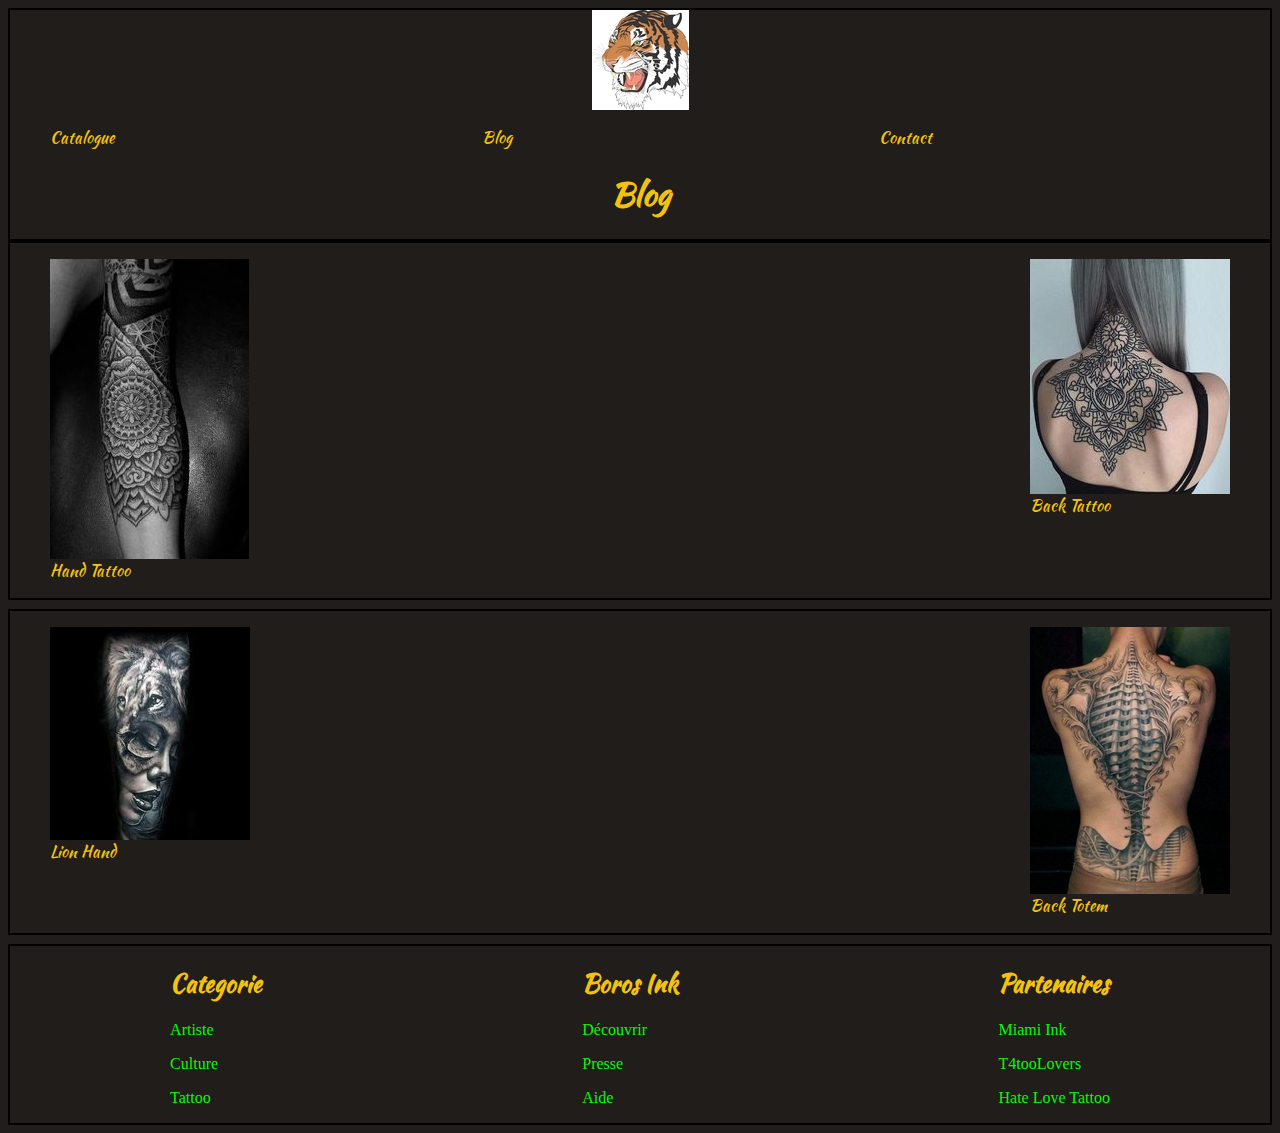
==== doc/blog.html @ 73901dae "Add img and position to blog tab" ====
<!DOCTYPE html>
<html>
  <head>
    <link href="https://fonts.googleapis.com/css?family=Kaushan+Script" rel="stylesheet">
    <link rel="stylesheet" href="../css/blog.css">
    <meta charset="utf-8">
    <title>Boros Ink</title>
  </head>
  <body>
    <header>
      <img class="logo"src="../img/Fierce-Lion-Tattoo-Sample-2.resized.jpg" alt="Logo de la page">

    <nav>
      <ul>
      <li>Catalogue</li>
      <li>Blog</li>
      <li>Contact</li>
      </ul>
    </nav>

    <h1>Blog</h1>
    </header>

    <section>
      <figure>
        <img src="../img/80d851a706a238e6eee5de0341a9db21.resized.jpg" alt="">
        <figcaption>Hand Tattoo</figcaption>
      </figure>
      <figure>
        <img src="../img/fcb4dd986eb0511bbdc2dae8199f370a.resized.jpg" alt="">
        <figcaption>Back Tattoo</figcaption>
      </figure>
    </section>

    <section>
      <figure>
        <img src="../img/7686d0fb78d905b9daee226ce06a578f.resized.jpg" alt="">
        <figcaption>Lion Hand</figcaption>
      </figure>

      <figure>
        <img src="../img/73.resized.jpg" alt="">
        <figcaption>Back Totem</figcaption>
      </figure>
    </section>

    <footer>
    <div>
      <h2>Categorie</h2>
       <p>Artiste</p>
       <p>Culture</p>
       <p>Tattoo</p>
    </div>

    <div>
    <h2>Boros Ink</h2>
     <p>Découvrir</p>
     <p>Presse</p>
     <p>Aide</p>
    </div>

    <div>
      <h2>Partenaires</h2>
       <p>Miami Ink</p>
       <p>T4tooLovers</p>
       <p>Hate Love Tattoo</p>
    </div>
    </footer>

  </body>
</html>
---- css/blog.css ----
/** Très petits écrans (smartphones, moins de 768px) */
/* Pas besoin de media-query, c'est le style par défaut */



header {
  border: 2px solid black;
}

body {
  background-color: #201d1b;
}

section {
  border: 2px solid black;
  margin-bottom: 9px;
}

ul, li {
  display: flex;
  justify-content: space-between;
}

ul {
  width: 70%;
}

h1, li, h2, figcaption {
  color:  #f3c20d;
  font-family: 'Kaushan Script', cursive;
}

h1 {
  text-align: center;
}

img {
  display: block;
  margin-left: auto;
  margin-right: auto
}

footer {
  display: none;
}

/* Petits écrans (tablettes, 768px et plus) */
@media (min-width: 768px) {

section {
  display: flex;
  justify-content: space-between;
}

p {
  color:  #08f708;
}

footer {
  display: flex;
  justify-content: space-around;
  border: 2px solid black;
}

}


  /* Ecrans moyens (desktops, 992px et plus) */
  @media (min-width: 992px) {


  }
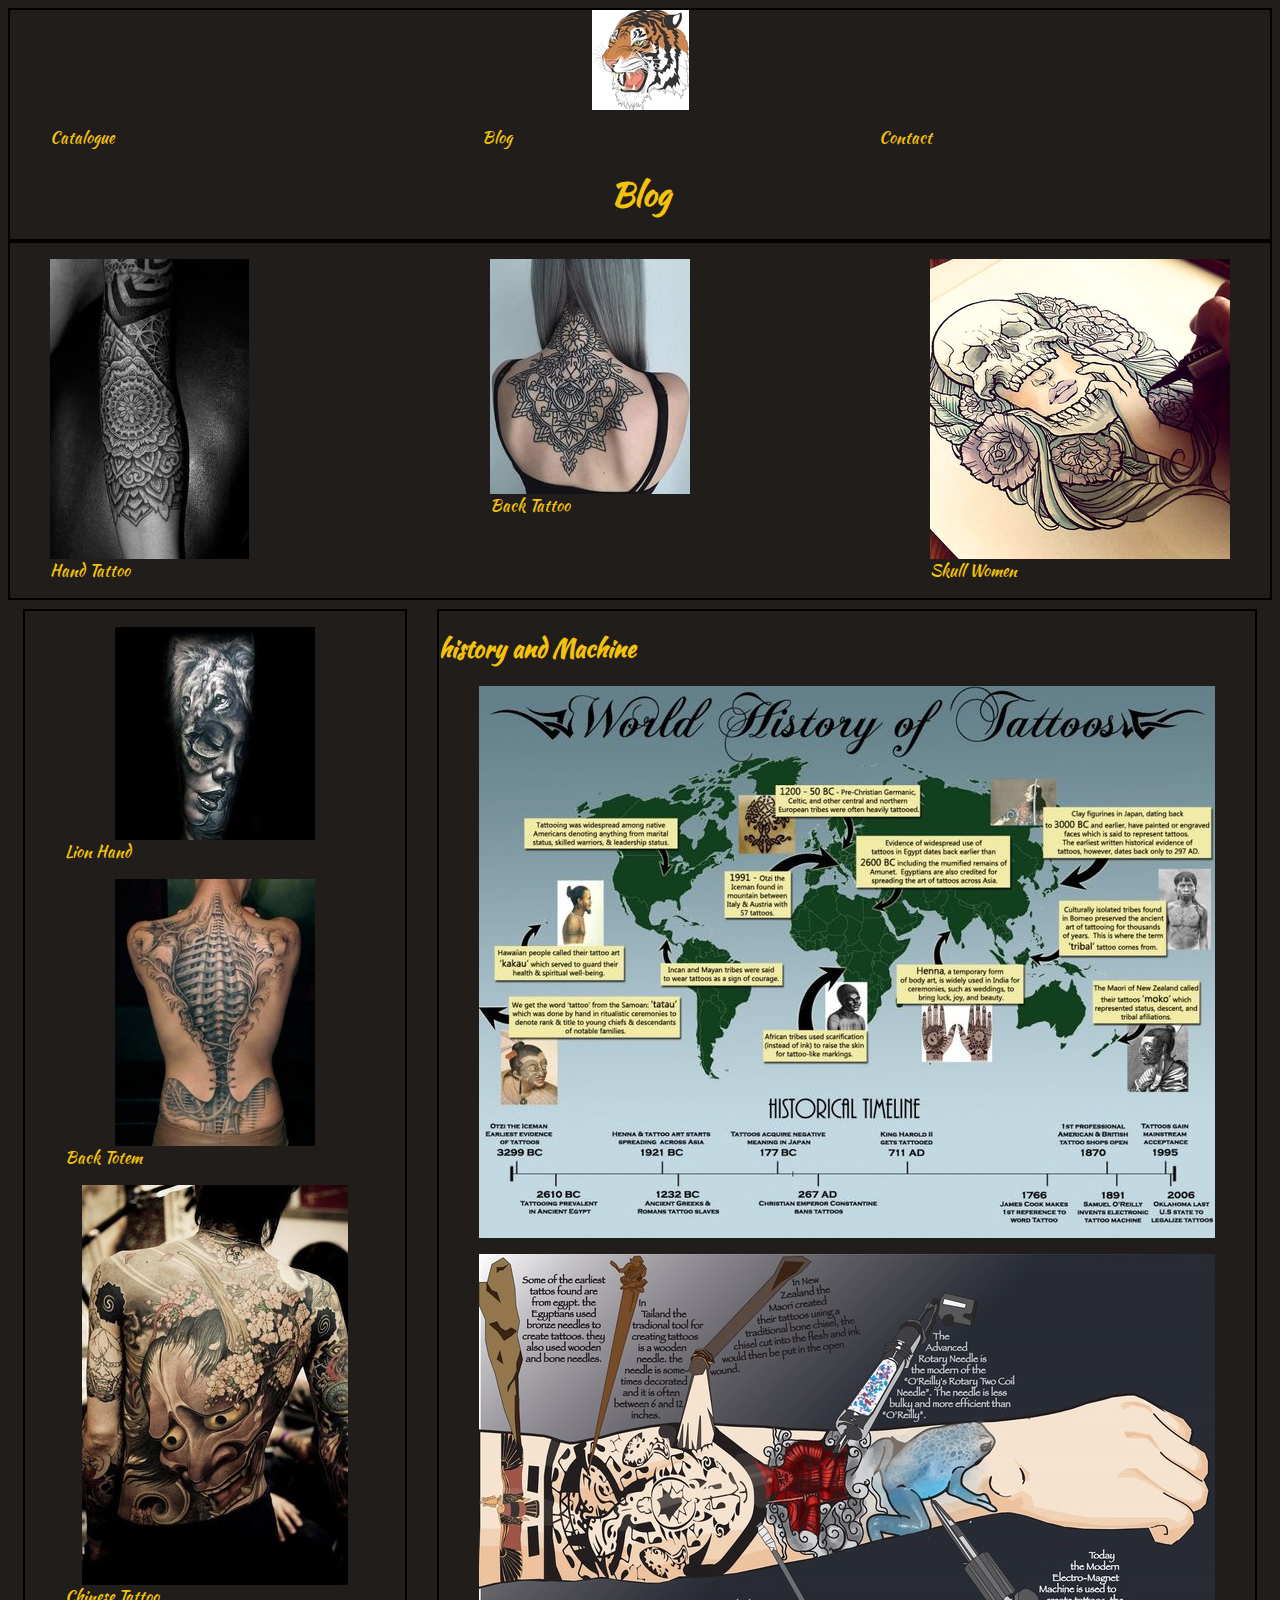
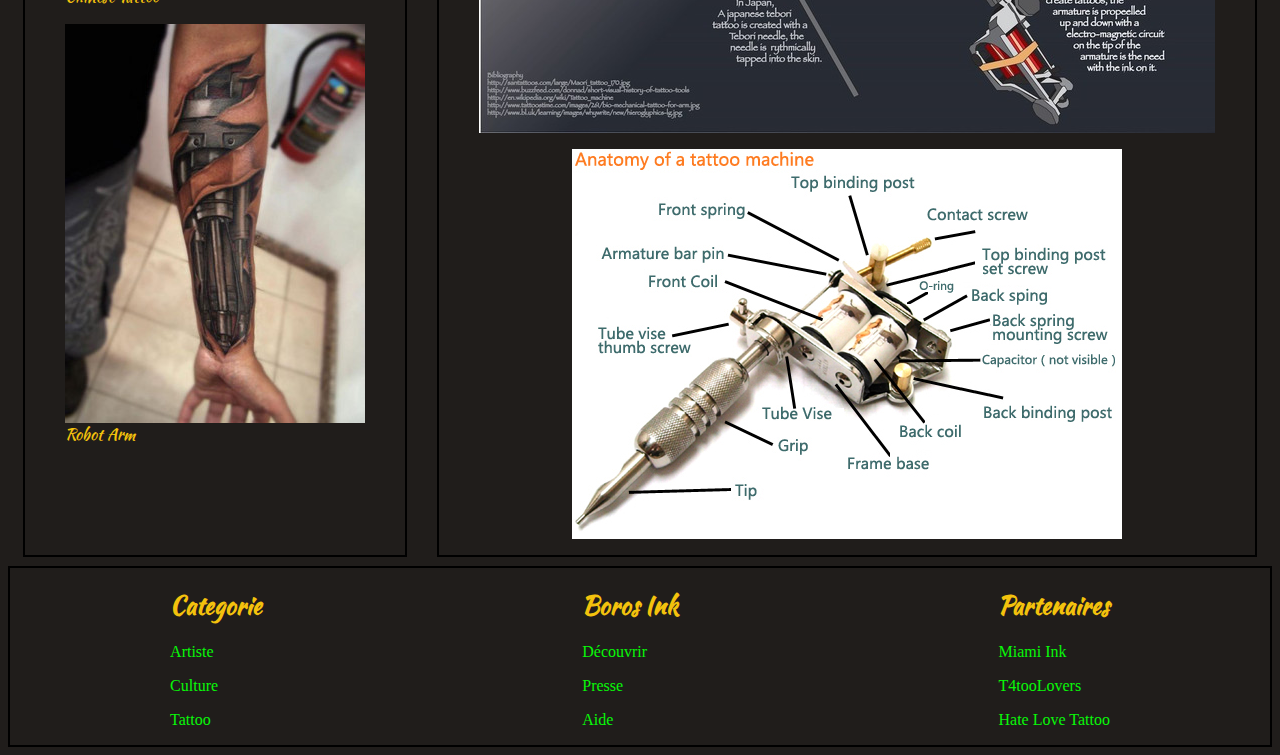
==== commit 798f974c: "Add img in html" ====
--- a/doc/blog.html
+++ b/doc/blog.html
@@ -30,9 +30,15 @@
         <img src="../img/fcb4dd986eb0511bbdc2dae8199f370a.resized.jpg" alt="">
         <figcaption>Back Tattoo</figcaption>
       </figure>
+      <figure>
+        <img class="computer"src="../img/b960b6b653be02c3ddf5709bbdedb5d5.resized.jpg" alt="">
+        <figcaption class="computer">Skull Women</figcaption>
+      </figure>
     </section>
 
-    <section>
+<div class="hist">
+
+    <section class="news">
       <figure>
         <img src="../img/7686d0fb78d905b9daee226ce06a578f.resized.jpg" alt="">
         <figcaption>Lion Hand</figcaption>
@@ -42,7 +48,32 @@
         <img src="../img/73.resized.jpg" alt="">
         <figcaption>Back Totem</figcaption>
       </figure>
+      <figure>
+        <img class="computer"src="../img/85a6b8b8047d42f8ed964b3ec29c2a0c.resized.jpg" alt="">
+        <figcaption class="computer">Chinese Tattoo</figcaption>
+      </figure>
+      <figure>
+        <img class="computer"src="../img/world-best-tattoo-design-by-techblogstop-15.resized.jpg" alt="">
+        <figcaption class="computer">Robot Arm</figcaption>
+      </figure>
     </section>
+
+    <section class="history">
+      <h2>history and Machine</h2>
+      <figure>
+        <img src="../img/1789eb99aee155683793245ef40087c3.jpg" alt="">
+    </figure>
+    <figure>
+      <img src="../img/tattoo_history_infograph_by_celtic_balverine-d7de2hz.resized.jpg" alt="">
+    </figure>
+
+    <figure>
+      <img src="../img/Tattoo_Machine_Parts.jpg" alt="">
+    </figure>
+    </section>
+  </div>
+
+
 
     <footer>
     <div>
--- a/css/blog.css
+++ b/css/blog.css
@@ -39,8 +39,11 @@
   margin-left: auto;
   margin-right: auto
 }
+.news {
+  display: block;
+}
 
-footer {
+footer, .computer, .hist, .history {
   display: none;
 }
 
@@ -62,11 +65,32 @@
   border: 2px solid black;
 }
 
+.news {
+  display: block;
+}
+
 }
 
 
   /* Ecrans moyens (desktops, 992px et plus) */
   @media (min-width: 992px) {
 
+.computer, .hist, .history {
+  display: block;
+}
+
+.news {
+  display: inline-block;
+  justify-content: space-between;
+}
+
+.hist {
+  justify-content: space-around;
+  display: flex;
+}
+.history {
+display: inline-table;
+  width: 60%;
+}
 
   }
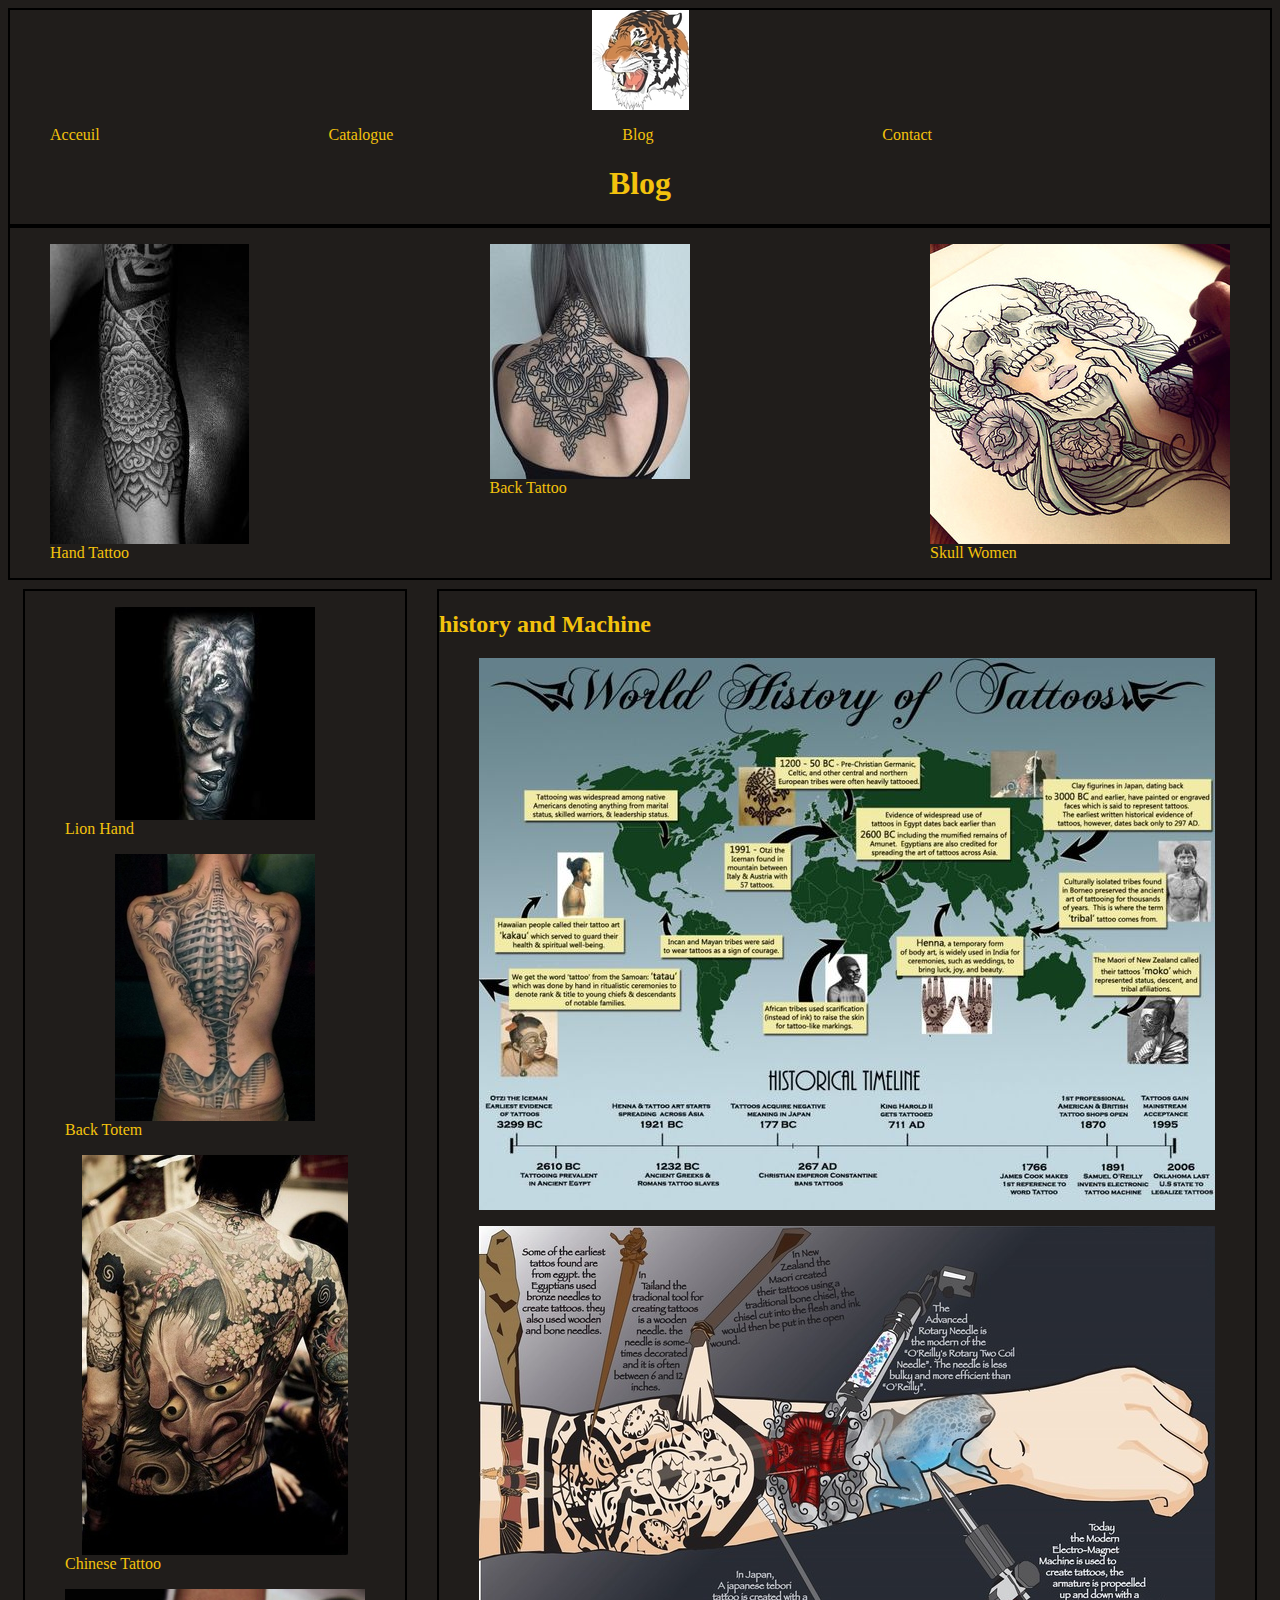
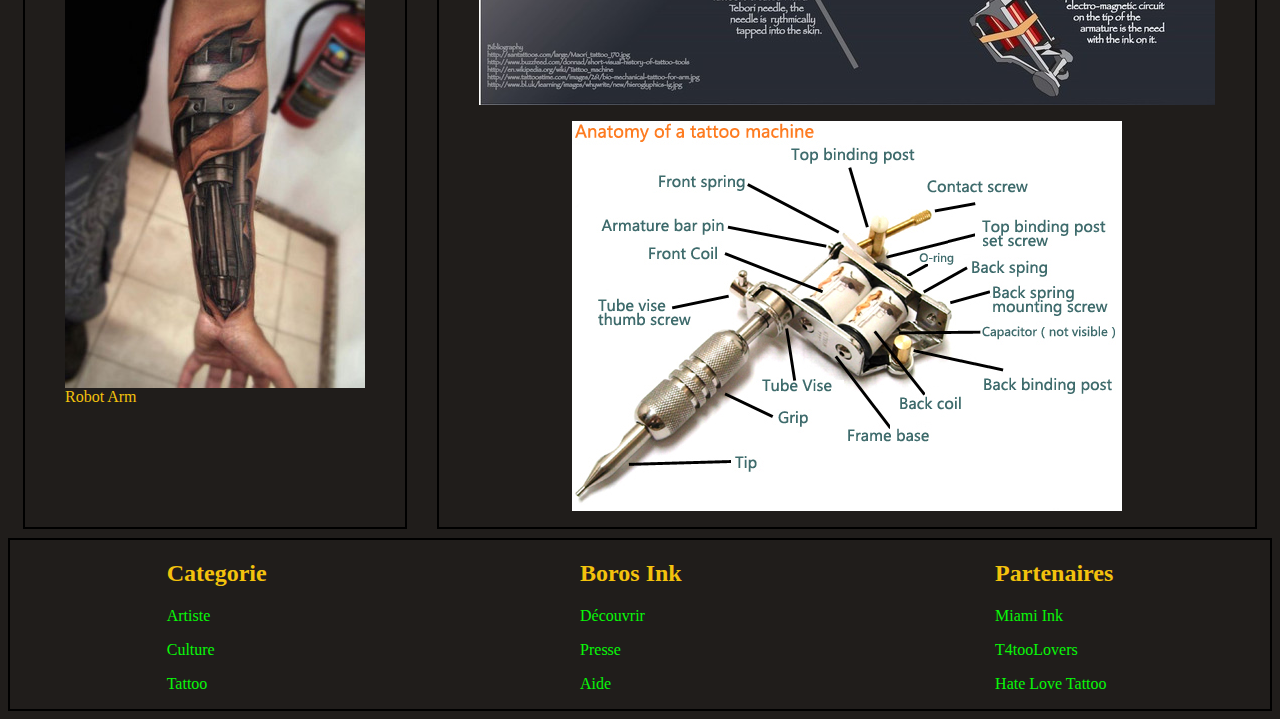
==== commit 1a5e0ccb: "Add input and label" ====
--- a/doc/blog.html
+++ b/doc/blog.html
@@ -1,6 +1,7 @@
 <!DOCTYPE html>
 <html>
   <head>
+    <link rel="icon" type="image/png" href="../Favicon.resized.png"
     <link href="https://fonts.googleapis.com/css?family=Kaushan+Script" rel="stylesheet">
     <link rel="stylesheet" href="../css/blog.css">
     <meta charset="utf-8">
@@ -12,8 +13,9 @@
 
     <nav>
       <ul>
-      <li>Catalogue</li>
-      <li>Blog</li>
+      <li>Acceuil</li>
+      <li><a href="file:///home/oumar/sites/lab/B.Tattoo/doc/catalogue.html"></a>Catalogue</li>
+      <li><a href="file:///home/oumar/sites/lab/B.Tattoo/doc/blog.html"></a>Blog</li>
       <li>Contact</li>
       </ul>
     </nav>
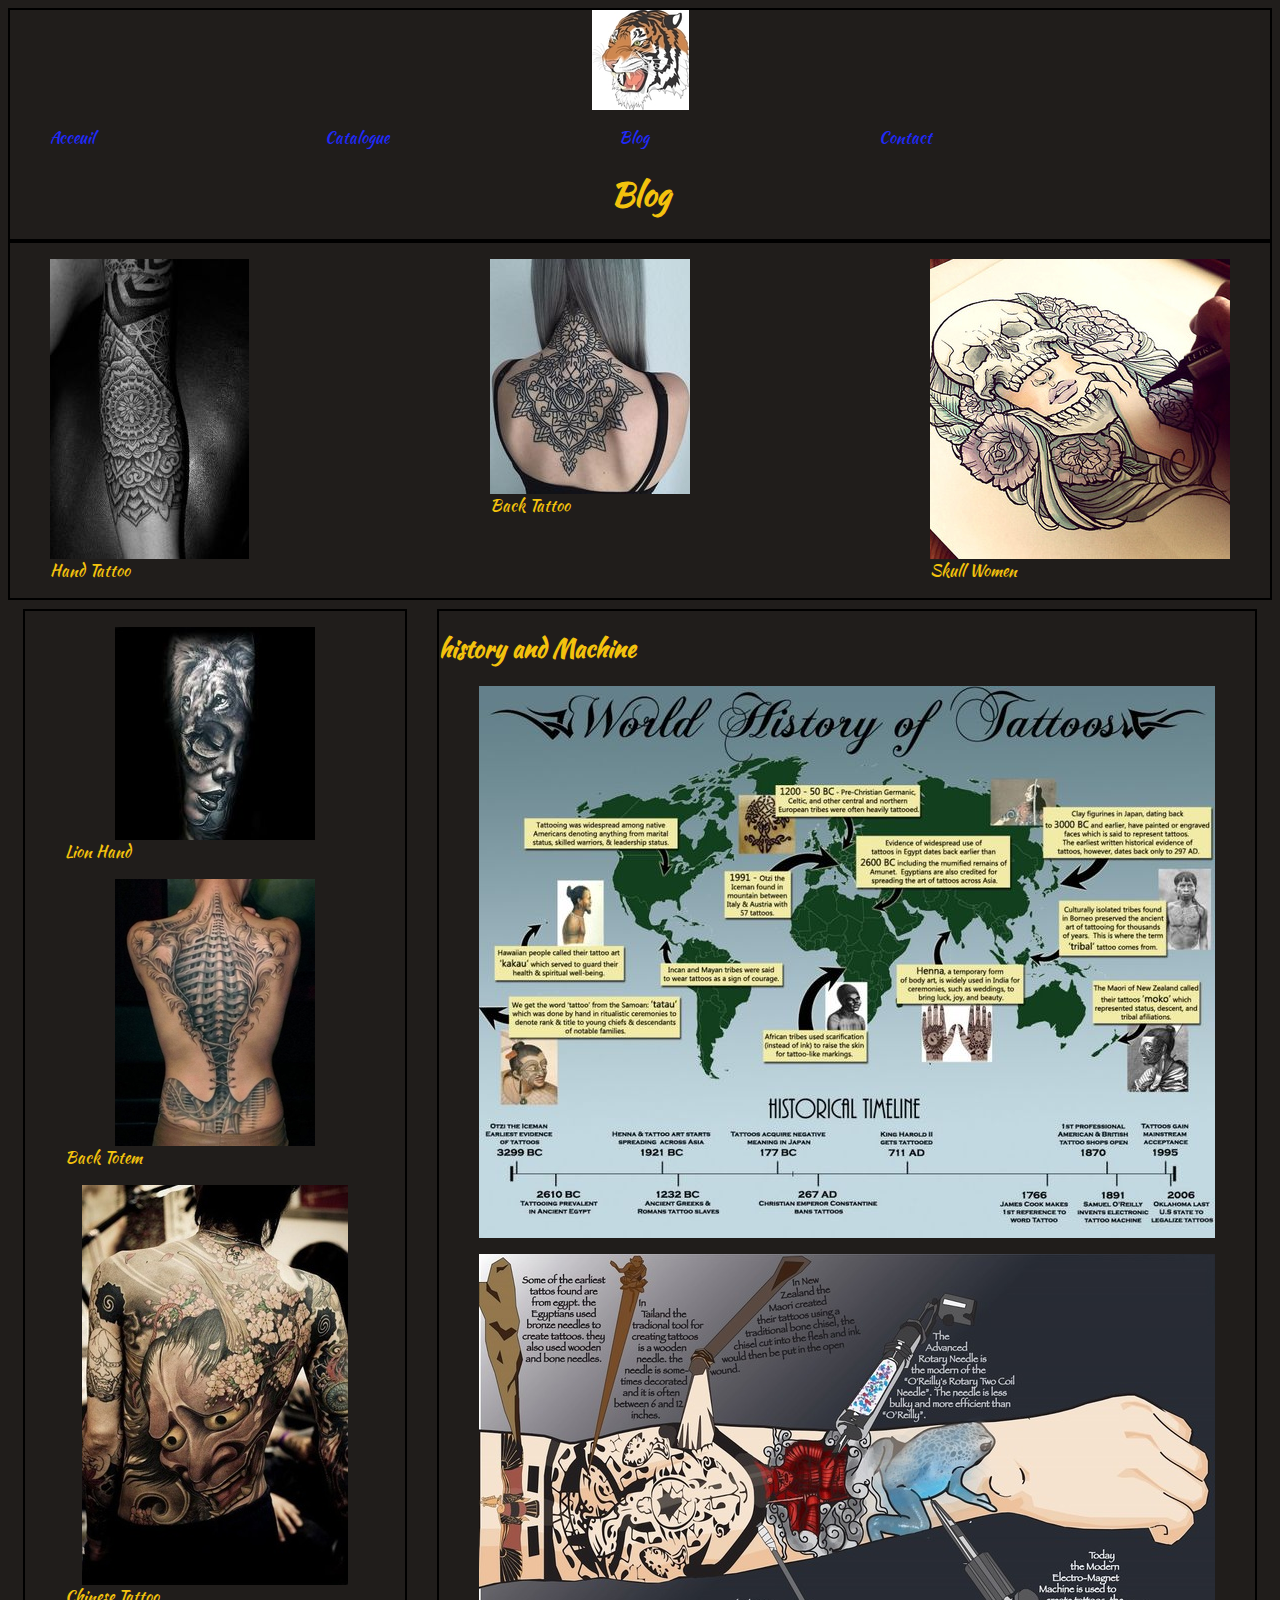
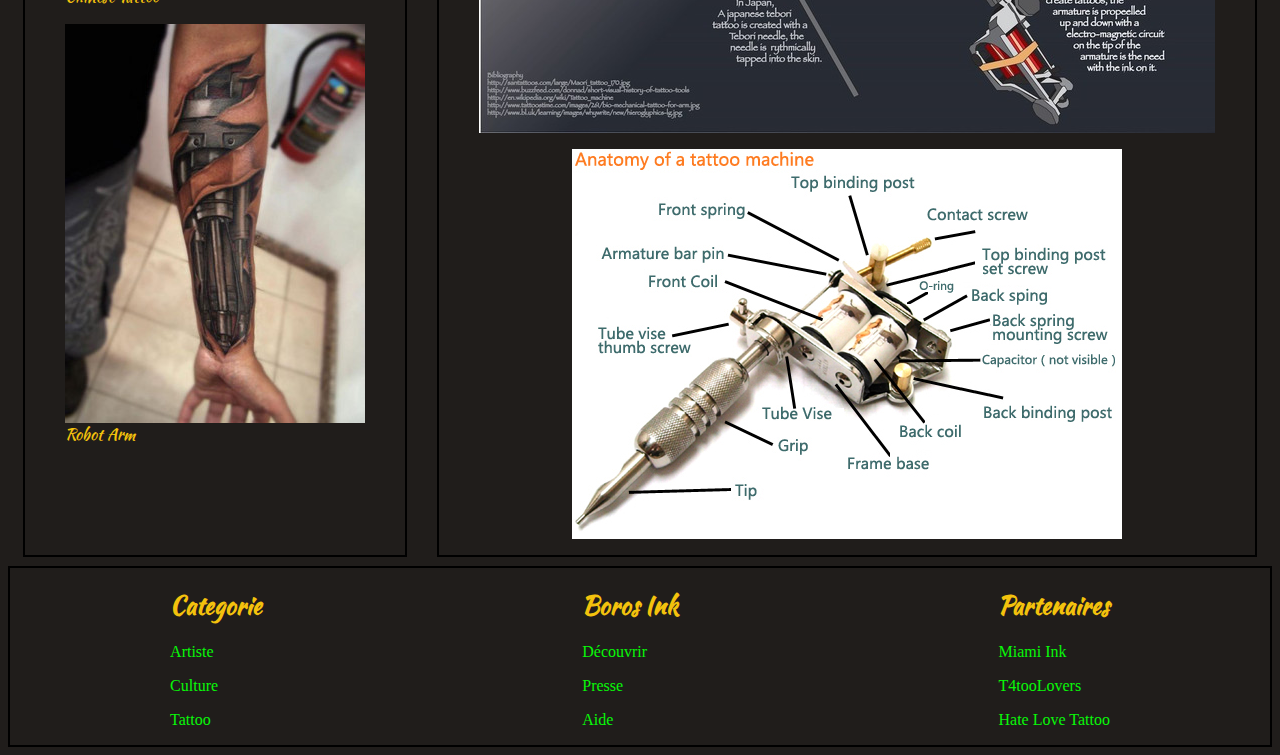
==== commit 1b7d6797: "Add decoration to a" ====
--- a/doc/blog.html
+++ b/doc/blog.html
@@ -1,11 +1,11 @@
 <!DOCTYPE html>
 <html>
   <head>
-    <link rel="icon" type="image/png" href="../Favicon.resized.png"
+    <link rel="icon" type="image/png" href="../Favicon.resized.png">
     <link href="https://fonts.googleapis.com/css?family=Kaushan+Script" rel="stylesheet">
     <link rel="stylesheet" href="../css/blog.css">
     <meta charset="utf-8">
-    <title>Boros Ink</title>
+    <title>Blog</title>
   </head>
   <body>
     <header>
@@ -13,10 +13,10 @@
 
     <nav>
       <ul>
-      <li>Acceuil</li>
-      <li><a href="file:///home/oumar/sites/lab/B.Tattoo/doc/catalogue.html"></a>Catalogue</li>
-      <li><a href="file:///home/oumar/sites/lab/B.Tattoo/doc/blog.html"></a>Blog</li>
-      <li>Contact</li>
+      <li><a href="/home/oumar/sites/lab/B.Tattoo/index.html">Acceuil</a></li>
+      <li><a href="/home/oumar/sites/lab/B.Tattoo/doc/catalogue.html">Catalogue</a></li>
+      <li><a href="/home/oumar/sites/lab/B.Tattoo/doc/blog.html">Blog</a></li>
+      <li><a href="/home/oumar/sites/lab/B.Tattoo/doc/contact.html">Contact</a></li>
       </ul>
     </nav>
 
--- a/css/blog.css
+++ b/css/blog.css
@@ -1,7 +1,10 @@
 /** Très petits écrans (smartphones, moins de 768px) */
 /* Pas besoin de media-query, c'est le style par défaut */
 
-
+a {
+  color:  #202afa;
+  text-decoration: none;
+}
 
 header {
   border: 2px solid black;
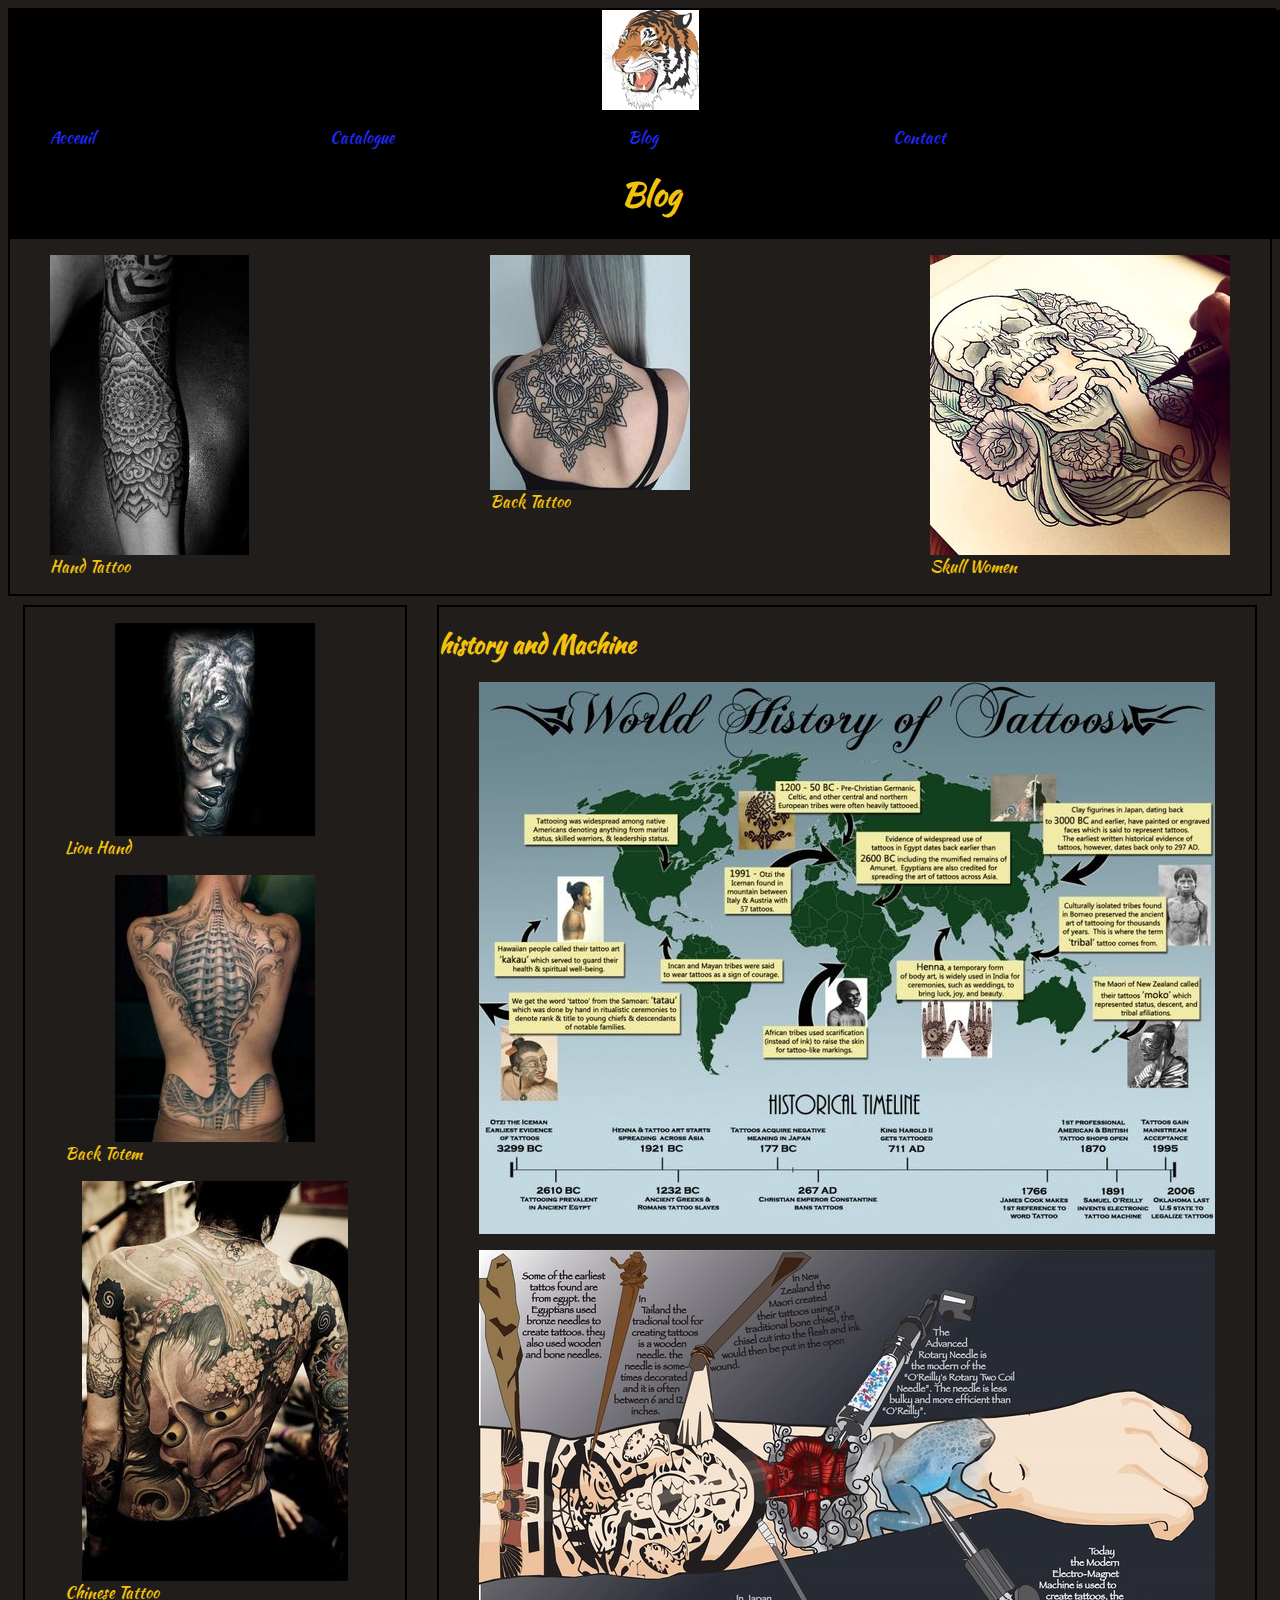
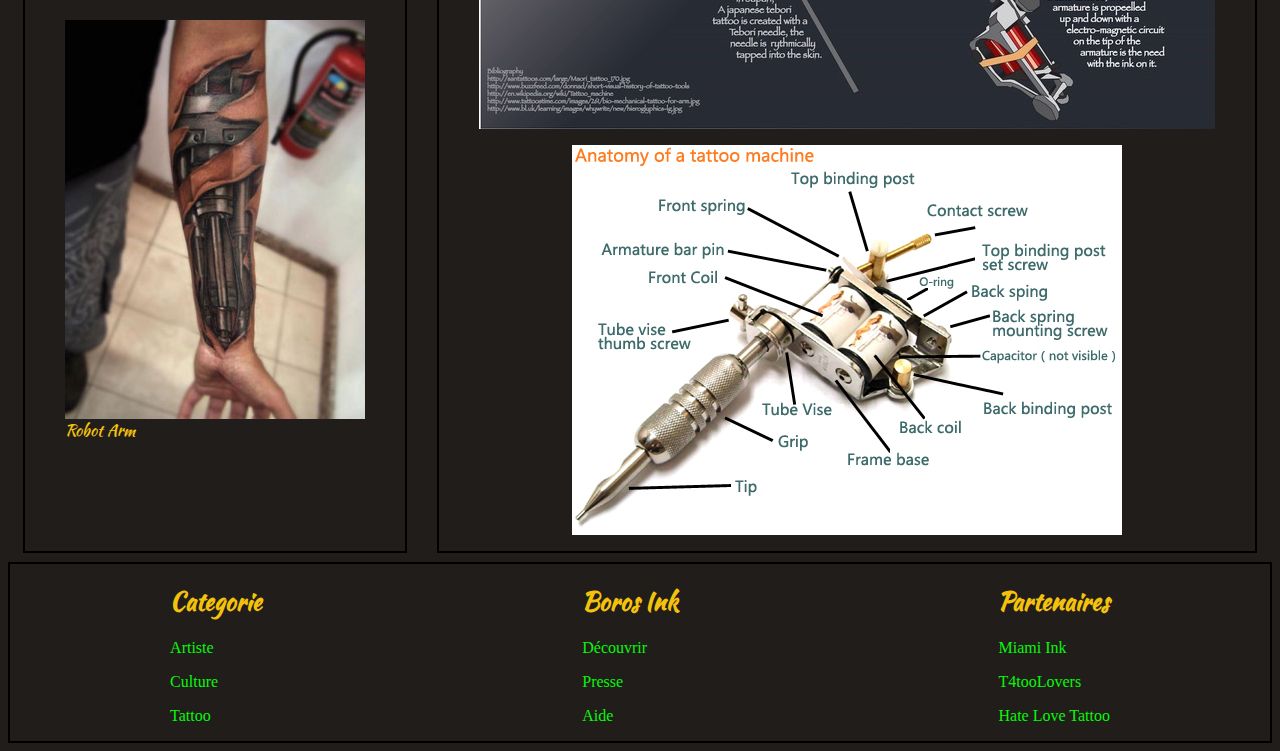
==== commit 3a780184: "Add header fixe for all version" ====
--- a/doc/blog.html
+++ b/doc/blog.html
@@ -1,104 +1,112 @@
 <!DOCTYPE html>
 <html>
-  <head>
+
+<head>
     <link rel="icon" type="image/png" href="../Favicon.resized.png">
     <link href="https://fonts.googleapis.com/css?family=Kaushan+Script" rel="stylesheet">
     <link rel="stylesheet" href="../css/blog.css">
     <meta charset="utf-8">
     <title>Blog</title>
-  </head>
-  <body>
+</head>
+
+<body>
     <header>
-      <img class="logo"src="../img/Fierce-Lion-Tattoo-Sample-2.resized.jpg" alt="Logo de la page">
+      <div class="header">
 
-    <nav>
-      <ul>
-      <li><a href="/home/oumar/sites/lab/B.Tattoo/index.html">Acceuil</a></li>
-      <li><a href="/home/oumar/sites/lab/B.Tattoo/doc/catalogue.html">Catalogue</a></li>
-      <li><a href="/home/oumar/sites/lab/B.Tattoo/doc/blog.html">Blog</a></li>
-      <li><a href="/home/oumar/sites/lab/B.Tattoo/doc/contact.html">Contact</a></li>
-      </ul>
-    </nav>
+      <div class="container">
+        <img class="logo" src="../img/Fierce-Lion-Tattoo-Sample-2.resized.jpg" alt="Logo de la page">
 
-    <h1>Blog</h1>
+        <nav>
+            <ul>
+                <li><a href="/home/oumar/sites/lab/B.Tattoo/index.html">Acceuil</a></li>
+                <li><a href="/home/oumar/sites/lab/B.Tattoo/doc/catalogue.html">Catalogue</a></li>
+                <li><a href="/home/oumar/sites/lab/B.Tattoo/doc/blog.html">Blog</a></li>
+                <li><a href="/home/oumar/sites/lab/B.Tattoo/doc/contact.html">Contact</a></li>
+            </ul>
+        </nav>
+
+        <h1>Blog</h1>
+      </div>
+       </div>
     </header>
 
     <section>
-      <figure>
-        <img src="../img/80d851a706a238e6eee5de0341a9db21.resized.jpg" alt="">
-        <figcaption>Hand Tattoo</figcaption>
-      </figure>
-      <figure>
-        <img src="../img/fcb4dd986eb0511bbdc2dae8199f370a.resized.jpg" alt="">
-        <figcaption>Back Tattoo</figcaption>
-      </figure>
-      <figure>
-        <img class="computer"src="../img/b960b6b653be02c3ddf5709bbdedb5d5.resized.jpg" alt="">
-        <figcaption class="computer">Skull Women</figcaption>
-      </figure>
+        <figure>
+            <img src="../img/80d851a706a238e6eee5de0341a9db21.resized.jpg" alt="">
+            <figcaption>Hand Tattoo</figcaption>
+        </figure>
+        <figure>
+            <img src="../img/fcb4dd986eb0511bbdc2dae8199f370a.resized.jpg" alt="">
+            <figcaption>Back Tattoo</figcaption>
+        </figure>
+        <figure>
+            <img class="computer" src="../img/b960b6b653be02c3ddf5709bbdedb5d5.resized.jpg" alt="">
+            <figcaption class="computer">Skull Women</figcaption>
+        </figure>
     </section>
 
-<div class="hist">
+    <div class="hist">
 
-    <section class="news">
-      <figure>
-        <img src="../img/7686d0fb78d905b9daee226ce06a578f.resized.jpg" alt="">
-        <figcaption>Lion Hand</figcaption>
-      </figure>
+        <section class="news">
+            <figure>
+                <img src="../img/7686d0fb78d905b9daee226ce06a578f.resized.jpg" alt="">
+                <figcaption>Lion Hand</figcaption>
+            </figure>
 
-      <figure>
-        <img src="../img/73.resized.jpg" alt="">
-        <figcaption>Back Totem</figcaption>
-      </figure>
-      <figure>
-        <img class="computer"src="../img/85a6b8b8047d42f8ed964b3ec29c2a0c.resized.jpg" alt="">
-        <figcaption class="computer">Chinese Tattoo</figcaption>
-      </figure>
-      <figure>
-        <img class="computer"src="../img/world-best-tattoo-design-by-techblogstop-15.resized.jpg" alt="">
-        <figcaption class="computer">Robot Arm</figcaption>
-      </figure>
-    </section>
+            <figure>
+                <img src="../img/73.resized.jpg" alt="">
+                <figcaption>Back Totem</figcaption>
+            </figure>
+            <figure>
+                <img class="computer" src="../img/85a6b8b8047d42f8ed964b3ec29c2a0c.resized.jpg" alt="">
+                <figcaption class="computer">Chinese Tattoo</figcaption>
+            </figure>
+            <figure>
+                <img class="computer" src="../img/world-best-tattoo-design-by-techblogstop-15.resized.jpg" alt="">
+                <figcaption class="computer">Robot Arm</figcaption>
+            </figure>
+        </section>
 
-    <section class="history">
-      <h2>history and Machine</h2>
-      <figure>
-        <img src="../img/1789eb99aee155683793245ef40087c3.jpg" alt="">
-    </figure>
-    <figure>
-      <img src="../img/tattoo_history_infograph_by_celtic_balverine-d7de2hz.resized.jpg" alt="">
-    </figure>
+        <section class="history">
+            <h2>history and Machine</h2>
+            <figure>
+                <img src="../img/1789eb99aee155683793245ef40087c3.jpg" alt="">
+            </figure>
+            <figure>
+                <img src="../img/tattoo_history_infograph_by_celtic_balverine-d7de2hz.resized.jpg" alt="">
+            </figure>
 
-    <figure>
-      <img src="../img/Tattoo_Machine_Parts.jpg" alt="">
-    </figure>
-    </section>
-  </div>
+            <figure>
+                <img src="../img/Tattoo_Machine_Parts.jpg" alt="">
+            </figure>
+        </section>
+    </div>
 
 
 
     <footer>
-    <div>
-      <h2>Categorie</h2>
-       <p>Artiste</p>
-       <p>Culture</p>
-       <p>Tattoo</p>
-    </div>
+        <div>
+            <h2>Categorie</h2>
+            <p>Artiste</p>
+            <p>Culture</p>
+            <p>Tattoo</p>
+        </div>
 
-    <div>
-    <h2>Boros Ink</h2>
-     <p>Découvrir</p>
-     <p>Presse</p>
-     <p>Aide</p>
-    </div>
+        <div>
+            <h2>Boros Ink</h2>
+            <p>Découvrir</p>
+            <p>Presse</p>
+            <p>Aide</p>
+        </div>
 
-    <div>
-      <h2>Partenaires</h2>
-       <p>Miami Ink</p>
-       <p>T4tooLovers</p>
-       <p>Hate Love Tattoo</p>
-    </div>
+        <div>
+            <h2>Partenaires</h2>
+            <p>Miami Ink</p>
+            <p>T4tooLovers</p>
+            <p>Hate Love Tattoo</p>
+        </div>
     </footer>
 
-  </body>
+</body>
+
 </html>
--- a/css/blog.css
+++ b/css/blog.css
@@ -1,5 +1,22 @@
 /** Très petits écrans (smartphones, moins de 768px) */
 /* Pas besoin de media-query, c'est le style par défaut */
+/*************************************************
+************************************************
+************       MOBILE         **************
+************************************************
+*************************************************/
+
+.header {
+  width: 100%;
+  position: relative;
+}
+
+.container {
+  background-color: black;
+  width: 100%;
+  position: fixed;
+}
+
 
 a {
   color:  #202afa;
@@ -7,6 +24,8 @@
 }
 
 header {
+  width: 100%;
+  height: 225px;
   border: 2px solid black;
 }
 
@@ -51,6 +70,11 @@
 }
 
 /* Petits écrans (tablettes, 768px et plus) */
+/*************************************************
+************************************************
+************       TABLETTE       **************
+************************************************
+*************************************************/
 @media (min-width: 768px) {
 
 section {
@@ -76,6 +100,11 @@
 
 
   /* Ecrans moyens (desktops, 992px et plus) */
+  /*************************************************
+  ************************************************
+  ************       PC             **************
+  ************************************************
+  *************************************************/
   @media (min-width: 992px) {
 
 .computer, .hist, .history {
